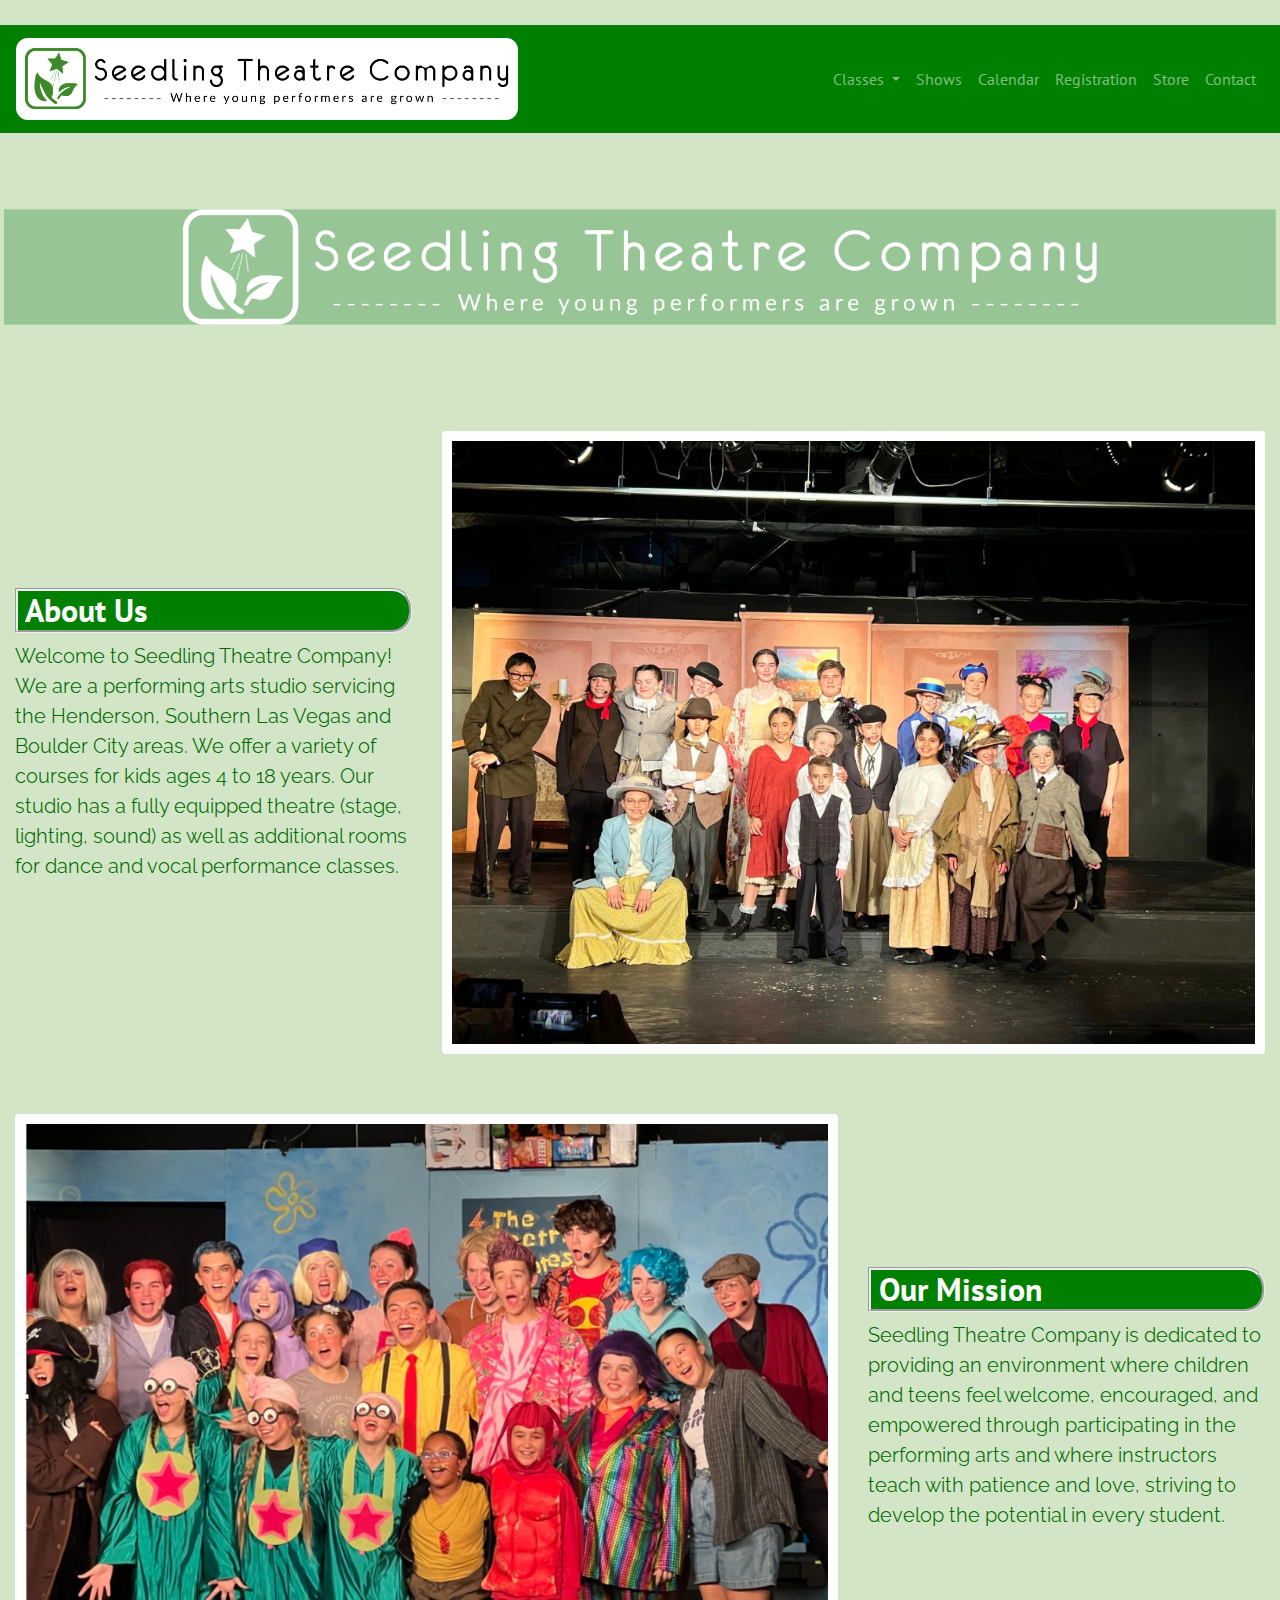
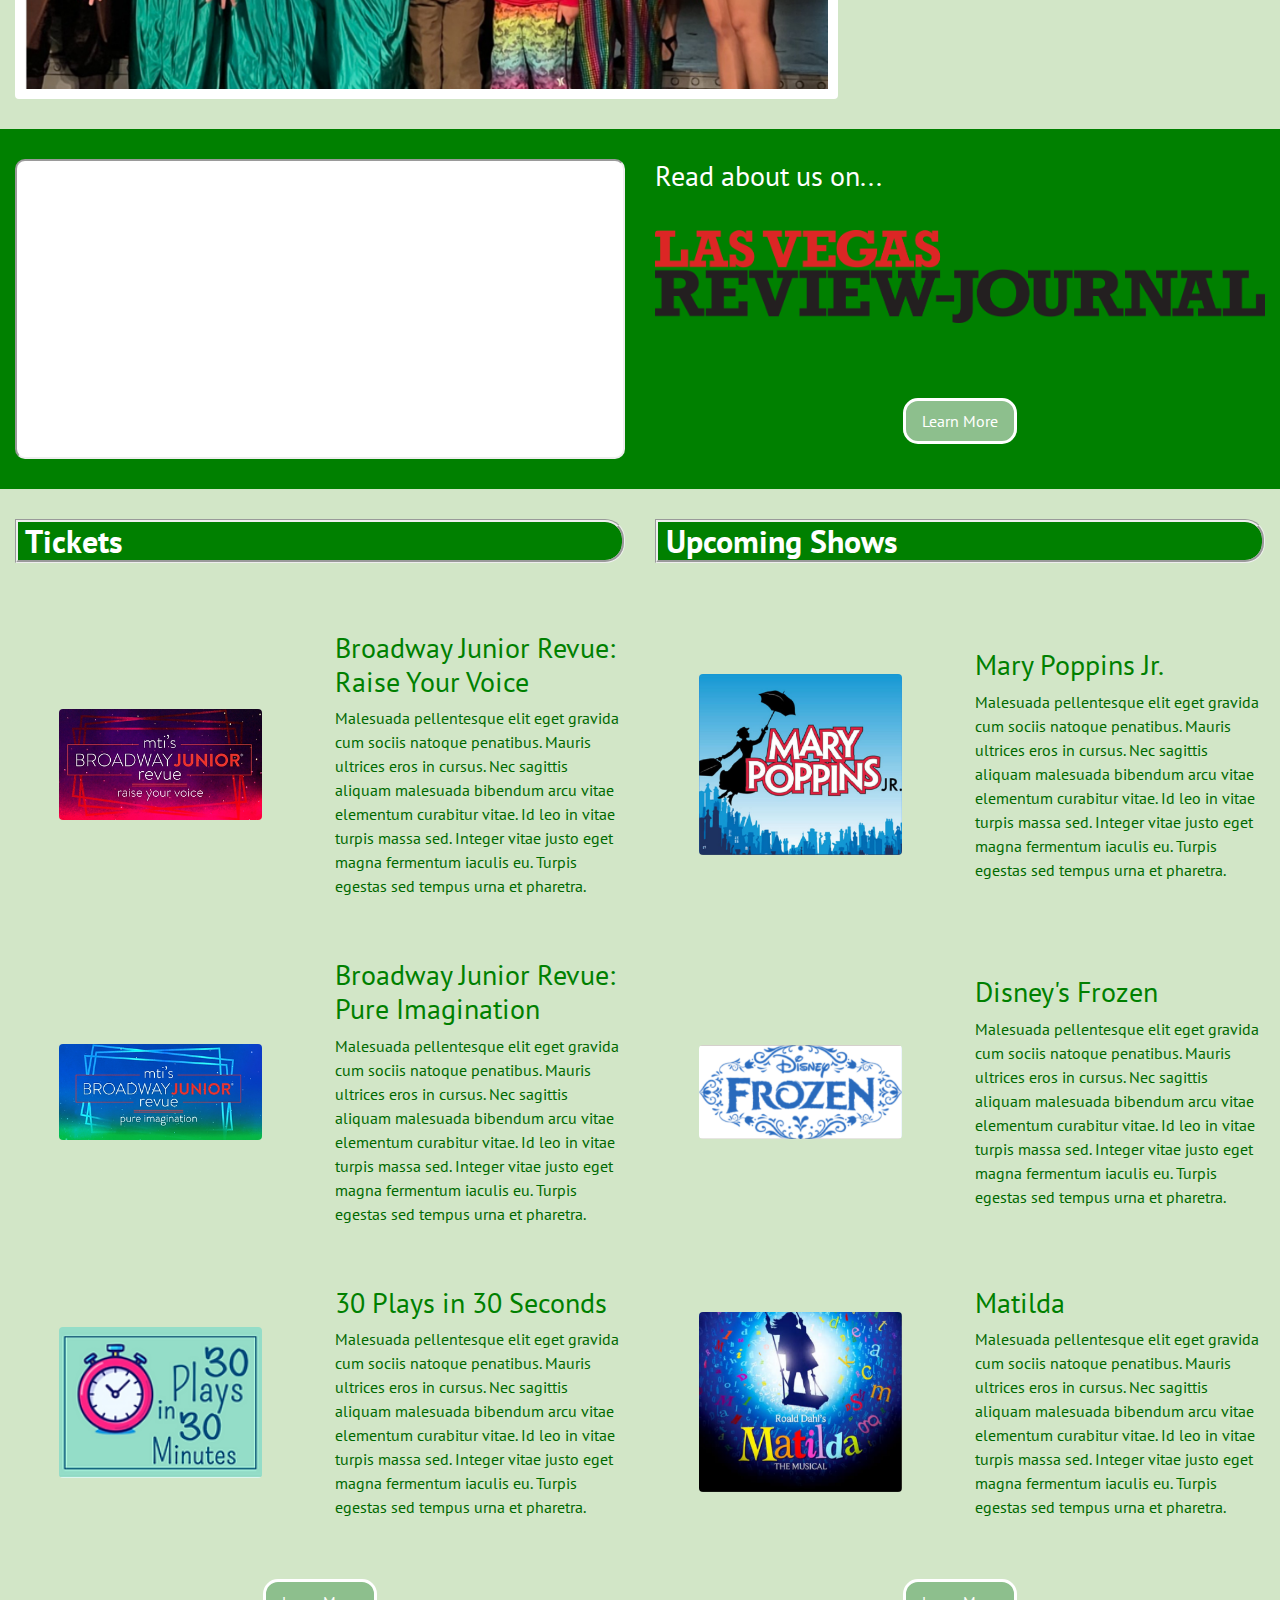
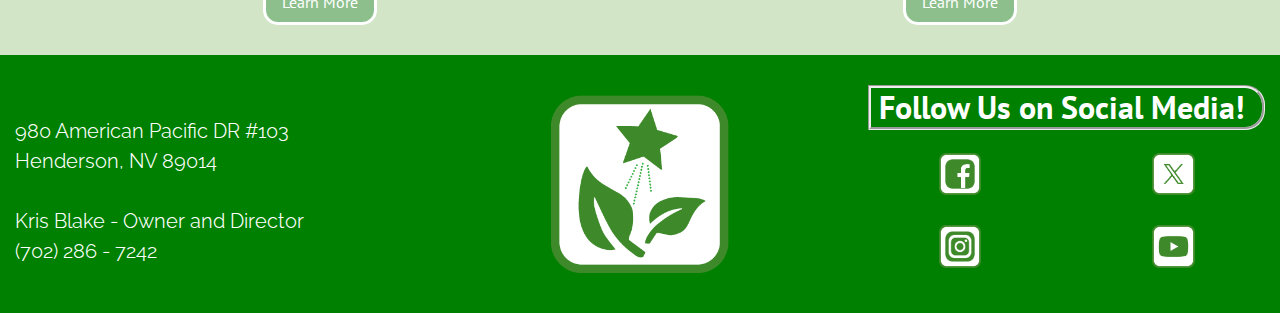
==== html/index.html @ d9cfb404 "Add files via upload" ====
<!DOCTYPE html>
<html lan="en">
    <head>
        <meta charset="utf-8">
        <meta name="viewport" content="width=device-width, initial-scale=1">
            <link rel="stylesheet" href="https://maxcdn.bootstrapcdn.com/bootstrap/4.5.0/css/bootstrap.min.css">
            <link rel="stylesheet" href="../css/stylesheet.css">
            <link rel="preconnect" href="https://fonts.googleapis.com">
            <link rel="preconnect" href="https://fonts.gstatic.com" crossorigin>
            <link href="https://fonts.googleapis.com/css2?family=PT+Sans:ital,wght@0,400;0,700;1,400;1,700&family=Raleway:ital,wght@0,100..900;1,100..900&display=swap" rel="stylesheet">
            <link rel="stylesheet" href="../css/font-awesome.min.css">
            <script src="https://ajax.googleapis.com/ajax/libs/jquery/3.5.1/jquery.min.js"></script>
            <script src="https://cdnjs.cloudflare.com/ajax/libs/popper.js/1.16.0/umd/popper.min.js"></script>
            <script src="https://maxcdn.bootstrapcdn.com/bootstrap/4.5.0/js/bootstrap.min.js"></script>
            <link rel="stylesheet" href="https://stackpath.bootstrapcdn.com/font-awesome/4.7.0/css/font-awesome.min.css" integrity="sha384-wvfXpqpZZVQGK6TAh5PVlGOfQNHSoD2XbE+QkPxCAFlNEevoEH3Sl0sibVcOQVnN" crossorigin="anonymouus">
    </head>

    <body>

        <nav class="navbar navbar-expand-lg navbar-dark" style="background-color: #008000; flex-wrap: nowrap">
            <a class="navbar-brand" href="../html/index.html"><img src="../images/HeaderLogo.png" class="rounded float-left" width="65%" style="overflow: hidden !important"></a>
                <button class="navbar-toggler" type="button" data-toggle="collapse" data-target="#navbarNav" aria-controls="navbarNav" aria-expanded="false" aria-label="Toggle navigation" style="overflow: visible!important">
                    <span class="navbar-toggler-icon"></span>
                </button>
            <div class="collapse navbar-collapse" id="navbarNav">
                <ul class="navbar-nav">
                    <li class="nav-item dropdown">
                        <a class="nav-link dropdown-toggle" href="#" id="navbarDropdownMenuLink" data-toggle="dropdown" aria-haspopup="true" aria-expanded="false" style="overflow: visible!important">
                        Classes
                        </a>
                        <div class="dropdown-menu" aria-labelledby="navbarDropdownMenuLink">
                        <a class="dropdown-item" href="#">Musical Theatre</a>
                        <a class="dropdown-item" href="#">Acting</a>
                        <a class="dropdown-item" href="#">Vocal Performance</a>
                        <a class="dropdown-item" href="#">Summer Camps</a>
                        </div>
                    </li>
                    <li class="nav-item">
                        <a class="nav-link" href="#">Shows</a>
                    </li>
                    <li class="nav-item">
                        <a class="nav-link" href="../html/calendar.html">Calendar</a>
                    </li>
                    <li class="nav-item">
                        <a class="nav-link" href="#">Registration</a>
                    </li>
                    <li class="nav-item">
                        <a class="nav-link" href="../html/store.html">Store</a>
                    </li>
                    <li class="nav-item">
                        <a class="nav-link" href="#">Contact</a>
                    </li>
                </ul>
            </div>
        </nav>

        
        
        
        <div class="container-fluid">
            
            
            <div class="row align-items-center">
                <img src="../images/Banner.png" class="rounded mx-auto d-block" width="100%">
            </div>
            <div class="row align-items-center">
                <div class="col-sm-4">
                    <h2>&nbsp;About Us</h2>
                    <p>Welcome to Seedling Theatre Company! We are a performing arts studio servicing the Henderson, Southern Las Vegas and Boulder City areas. We offer a variety of courses for kids ages 4 to 18 years. Our studio has a fully equipped theatre (stage, lighting, sound) as well as additional rooms for dance and vocal performance classes.</p>
                </div>
                <div class="col-sm-8"><img src="../images/Home1.jpg" class="rounded mx-auto d-block"></div>
            </div>
            <div class="row align-items-center">
                <div class="col-sm-8"><img src="../images/Home2.jpg" class="rounded mx-auto d-block"></div>
                <div class="col-sm-4">
                    <h2>&nbsp;Our Mission</h2>
                    <p>Seedling Theatre Company is dedicated to providing an environment where children and teens feel welcome, encouraged, and empowered through participating in the performing arts and where instructors teach with patience and love, striving to develop the potential in every student.</p>
                </div>
            </div>
            
            
            
            <div class="row" style="background-color: #008000;">
                <div class="col d-flex justify-content-center" style="background-color: #008000;" >
                    <iframe class="embed-responsive-item" src="https://www.youtube.com/embed/NIrzW6B-Low?si=Z07q18YzSSXE4tzK" allowfullscreen width="100%" height="300px" style="border-radius:10px;background:#ffffff;padding:10px;"></iframe>
                </div>
                <div class="col" style="background-color: #008000;">
                    <h3 style="color: white;">Read about us on...</h3>
                    <div class="w-100" style="background-color: #008000;"></div>
                       <img src="../images/ReviewJournalLogo.png" class="rounded mx-auto d-block" width="100%" >
                    <div class="w-100" style="background-color: #008000;"></div>
                    <div class="w-100" style="background-color: #008000;"></div>
                    <div class="col d-flex justify-content-center" style="background-color: #008000;">
                        <a class="nav-link" href="#">Learn More</a>
                    </div>
                </div>
            </div>

            
            
            <div class="row align-items-center">
                <div class="col">
                    <h2>&nbsp;Tickets</h2>
                </div>
                <div class="col">
                    <h2>&nbsp;Upcoming Shows</h2>
                </div>
                <div class="w-100"></div>
                <div class="col d-flex justify-content-center">
                    <img src="../images/Show1.png" class="rounded mx-auto d-block" width="70%">
                </div>
                <div class="col">
                    <h3>Broadway Junior Revue: Raise Your Voice</h3>
                    <p3>Malesuada pellentesque elit eget gravida cum sociis natoque penatibus. Mauris ultrices eros in cursus. Nec sagittis aliquam malesuada bibendum arcu vitae elementum curabitur vitae. Id leo in vitae turpis massa sed. Integer vitae justo eget magna fermentum iaculis eu. Turpis egestas sed tempus urna et pharetra.</p3>
                </div>
                <div class="col d-flex justify-content-center">
                    <img src="../images/Show4.png" class="rounded mx-auto d-block" width="70%">
                </div>
                <div class="col">
                    <h3>Mary Poppins Jr.</h3>
                    <p3>Malesuada pellentesque elit eget gravida cum sociis natoque penatibus. Mauris ultrices eros in cursus. Nec sagittis aliquam malesuada bibendum arcu vitae elementum curabitur vitae. Id leo in vitae turpis massa sed. Integer vitae justo eget magna fermentum iaculis eu. Turpis egestas sed tempus urna et pharetra.</p3>
                </div>
                <div class="w-100"></div>
                <div class="col d-flex justify-content-center">
                    <img src="../images/Show2.png" class="rounded mx-auto d-block" width="70%">
                </div>
                <div class="col">
                    <h3>Broadway Junior Revue: Pure Imagination</h3>
                    <p3>Malesuada pellentesque elit eget gravida cum sociis natoque penatibus. Mauris ultrices eros in cursus. Nec sagittis aliquam malesuada bibendum arcu vitae elementum curabitur vitae. Id leo in vitae turpis massa sed. Integer vitae justo eget magna fermentum iaculis eu. Turpis egestas sed tempus urna et pharetra.</p3>
                </div>
                <div class="col d-flex justify-content-center">
                    <img src="../images/Show5.png" class="rounded mx-auto d-block" width="70%">
                </div>
                <div class="col">
                    <h3>Disney's Frozen</h3>
                    <p3>Malesuada pellentesque elit eget gravida cum sociis natoque penatibus. Mauris ultrices eros in cursus. Nec sagittis aliquam malesuada bibendum arcu vitae elementum curabitur vitae. Id leo in vitae turpis massa sed. Integer vitae justo eget magna fermentum iaculis eu. Turpis egestas sed tempus urna et pharetra.</p3>
                </div>
                <div class="w-100"></div>
                <div class="col d-flex justify-content-center">
                    <img src="../images/Show3.png" class="rounded mx-auto d-block" width="70%">
                </div>
                <div class="col">
                    <h3>30 Plays in 30 Seconds</h3>
                    <p3>Malesuada pellentesque elit eget gravida cum sociis natoque penatibus. Mauris ultrices eros in cursus. Nec sagittis aliquam malesuada bibendum arcu vitae elementum curabitur vitae. Id leo in vitae turpis massa sed. Integer vitae justo eget magna fermentum iaculis eu. Turpis egestas sed tempus urna et pharetra.</p3>
                </div>
                <div class="col d-flex justify-content-center">
                    <img src="../images/Show6.png" class="rounded mx-auto d-block" width="70%">
                </div>
                <div class="col">
                    <h3>Matilda</h3>
                    <p3>Malesuada pellentesque elit eget gravida cum sociis natoque penatibus. Mauris ultrices eros in cursus. Nec sagittis aliquam malesuada bibendum arcu vitae elementum curabitur vitae. Id leo in vitae turpis massa sed. Integer vitae justo eget magna fermentum iaculis eu. Turpis egestas sed tempus urna et pharetra.</p3>
                </div>
                <div class="w-100"></div>
                <div class="col d-flex justify-content-center">
                    <a class="nav-link" href="#">Learn More</a>
                </div>
                <div class="col d-flex justify-content-center">
                    <a class="nav-link" href="#">Learn More</a>
                </div>
            </div>
            
            
        </div>
        
        
        
        <footer>
            <div class="container-fluid" style="background-color: #008000;">
                <div class="row align-items-center" style="background-color: #008000;">
                    <div class="col" class="rounded mx-auto d-block" style="background-color: #008000;">
                        <p>
                        <br>980 American Pacific DR #103
                        <br>Henderson, NV 89014
                        <br>
                        <br>Kris Blake - Owner and Director
                        <br>(702) 286 - 7242
                        </p>
                    </div>
                    <div class="col" style="background-color: #008000;">
                        <img src="../images/FooterLogo.png" class="rounded mx-auto d-block" width="45%">
                    </div>
                    <div class="col" style="background-color: #008000;">

                        <h2>&nbsp;Follow Us on Social Media!</h2>

                        <div class="row align-items-center" style="background-color: #008000;">
                        <br><img src="../images/Facebook_logo.png" class="rounded mx-auto d-block" width="10%">
                        <br><img src="../images/X_logo.png" class="rounded mx-auto d-block" width="10%">
                        </div>
                        <div class="row align-items-center" style="background-color: #008000;">
                        <br><img src="../images/Instagram_logo.png" class="rounded mx-auto d-block" width="10%">
                        <br><img src="../images/Youtube_logo.png" class="rounded mx-auto d-block" width="10%">
                        </div>
                    </div>
                </div>
            </div>
        
        </footer>
        
        
    </body>




</html>
---- css/stylesheet.css ----
/* My Custom CSS */

// <uniquifier>: Use a unique and descriptive class name
// <weight>: Use a value from 100 to 900

.raleway-<uniquifier> {
  font-family: "Raleway", sans-serif;
  font-optical-sizing: auto;
  font-weight: <weight>;
  font-style: normal;
}

.pt-sans-regular {
    font-family: "PT Sans", sans-serif;
    font-weight: 400;
    font-style: normal;
    color: white;
}

.pt-sans-bold {
    font-family: "PT Sans", sans-serif;
    font-weight: 700;
    font-style: normal;
    color: white;
}

.pt-sans-regular-italic {
    font-family: "PT Sans", sans-serif;
    font-weight: 400;
    font-style: italic;
    color: white;
}

.pt-sans-bold-italic {
    font-family: "PT Sans", sans-serif;
    font-weight: 700;
    font-style: italic;
    color: white;
}

body {
    background-color: #D2E6C7;
    padding-top: 25px;
    font-family: "PT Sans", sans-serif;
}

p {
    font-size: 20px;
    font-family: "Raleway", sans-serif;
    font-optical-sizing: auto;
    font-weight: 350;
    font-style: normal;
}

.col-sm-4 p {
    color: #006900;
}

p3 {
    color: #006900;
}

container-fluid {
}

.row {
    background-color: #D2E6C7;
    color: #FFFFFF;
    padding-top: 15px;
    padding-bottom: 15px;

}

.row div {
    background-color: #D2E6C7;
    padding-top: 15px;
    padding-bottom: 15px;
}

.p-2 {
    width: 600px;
}

.col {
    align-items: center;
}

.col-sm-8 img {
    border: 10px solid #FFFFFF;
    width: 100%;
}

h2 {
    font-family: "PT Sans," sans-serif;
    font-style: bold;
    font-weight: 900;
    background-color: #008000;
    border-style: groove;
    border-top-right-radius: 20px;
    border-bottom-right-radius: 20px;
}

h3 {
    color: #008000;
}

nav {
    background-color: #008000;
}

#navbarNav {
    padding-left: 20px;
    float: right;
}

navbar-toggler {
    float: right;
    align-self: flex-end;
}

.navbar-nav {

}

.nav-item {
    color: white;
}

.container-fluid a {
    color: white;
    border-radius: 15px;
    border-style: solid;
    background-color: #8DBF8D;
    text-align: center;
    display: flex;
}

.container-fluid a:hover {
    color: #8DBF8D;
    border-radius: 15px;
    border-style: solid;
    background-color: white;
}

.footer {
    background-color: #008000;
    
}

.def-number-input {
    display: inline-flex;
    width: 80px;
    height: 60px;
    background-color: #9f9f9f;
    &, & * {
        box-sizing: border-box;
    }
}

.card {
    background-color: #008000!important;
    padding: 10px;
}

.card-body {
    background-color: #008000!important;
}


.card-body ul {
    background-color: #008000!important;
}

.card-body ul li {
    background-color: #008000!important;
}


































#cal .date-sticky {
  position: sticky;
  top: 185px;
  z-index: 99;
}

@media (min-width: 576px) {
  #cal .date-sticky {
    top: 94px;
  }
}

@media (min-width: 992px) {
  #cal .date-sticky {
    top: 183px;
  }
}

#cal .days-sticky {
  position: sticky;
  z-index: 10;
  top: 150px;
}

@media (min-width: 992px) {
  #cal .days-sticky {
    position: sticky;
    z-index: 10;
    top: 241px;
  }
}

#cal {
  line-height: 1.5;
}

@media (min-width: 768px) {
  #cal {
    position: relative;
    padding: 0;
    left: 4px;
    width: 100%;
  }
}

@media (min-width: 768px) {
  #cal .seven-cols .col-md-1, .seven-cols .col-sm-1, .seven-cols .col-lg-1 {
    width: 100%;
    max-width: 14.285714285714285714285714285714% !important;
    flex: none !important;
  }
}

@media (min-width: 992px) {
  #cal .seven-cols .col-md-1, .seven-cols .col-sm-1, .seven-cols .col-lg-1 {
    width: 14.285714285714285714285714285714%;
  }
}

@media (min-width: 1200px) {
  #cal .seven-cols .col-md-1, .seven-cols .col-sm-1, .seven-cols .col-lg-1 {
    width: 14.285714285714285714285714285714%;
  }
}

#cal .date-cont {
  background: #008000;
  height: calc(30px + 4vw);
    padding-bottom: 150px
}

@media (min-width: 992px) {
  #cal .date-cont {

    height: 56px;

    outline: solid .5px #343A40;
  }
}

#cal .day-blank {
  border: solid 1px black;
  background: #ebebeb;
  margin: -1px 0 0 -1px;
  min-height: 100%;
}

#cal .date {
  font-size: 22px;
  font-weight: 700;
  background: rgb(220,220,220);
  padding-left: 6px;
  margin-bottom: 0;
}

@media (min-width: 768px) {
  #cal .date {
    font-size: 22px;
    font-weight: 700;
    background: rgb(220,220,220);
    padding-left: 6px;
    margin-bottom: 0;
  }
}

@media (min-width: 768px) {
  #cal .date {
    margin-bottom: 3px;
  }
}

#cal .day {
    border: solid 1px black;
    margin: -1px 0 0 -1px;
    min-height: 100%;
    padding: 0;
}

#cal .days p {
    font-size: 17px;
    font-weight: 700;
    color: white;
    margin-bottom: 0;
    padding: 8px 0 7px 0;
    background: rgb(88,88,88);
}

#cal .bg-week1 {
    background-color: #008000;
    font-family: "PT Sans", sans-serif;
}

#cal .bg-week2 {
    background-color: #c2e8b8;
    font-family: "PT Sans", sans-serif;
}

#cal .bg-week3 {
    background-color: #008000;
    font-family: "PT Sans", sans-serif;
}

#cal .bg-week4 {
    background-color: #c2e8b8;
    font-family: "PT Sans", sans-serif;
}

#cal .bg-week5 {
    background-color: #008000;
    font-family: "PT Sans", sans-serif;
}

#cal .bg-events {
    background: rgb(255,255,255);
    font-family: "PT Sans", sans-serif;
}

#cal .bg-closed {
    background: #e8e8e8;
}

@media (min-width: 768px) {
  #cal .bg-events {
    min-height: 135px;
      font-family: "PT Sans", sans-serif;
  }
}

#cal .event {
    font-size: 16px;
    margin: 5px;
    padding: 4px 5px;
    text-align: center;
    overflow: visible;
    border-radius: 5px;
    overflow: hidden;
    text-overflow: ellipsis;
    line-height: 1.3;
    font-family: "PT Sans", sans-serif;
}

@media (min-width: 768px) {
  #cal .event {
    font-size: 13px;
  }
}

@media (min-width: 992px) {
  #cal .event {
    font-size: 14px;
  }
}

@media (min-width: 1200px) {
  #cal .event {
    font-size: 16px;
  }
}

#cal .event-spec {
  font-size: 18px;
  font-weight: 700;
  line-height: 1.2;
  border-radius: 5px;
  margin: 6px;
  padding: 4px;
}

@media (min-width: 768px) {
  #cal .ext-next; {
    content: " ";
    display: block;
    position: absolute;
    top: 38px;
    right: -11px;
    background-color: inherit;
    z-index: 2;
    padding: 4px 8px;
    white-space: pre;
  }
}

@media (min-width: 768px) {
  #cal .ext-prev:before {
    content: " ";
    display: block;
    position: absolute;
    top: 38px;
    left: -11px;
    background-color: inherit;
    z-index: 2;
    padding: 4px 8px;
    white-space: pre;
  }
}

#year {
  position: relative;
  font-size: calc(8px + 3vw);
  width: 100%;
  white-space: nowrap;
  /*top: .3vw;*/
}

@media (min-width: 576px) {
  #year {
    font-size: 28px;
    top: 0px;
  }
}

#cal .special-date {
  padding: 12px;
  color: white;
  background: #ff0000;
  border-radius: 4px;
  font-size: 40px;
  font-weight: 700;
  line-height: 26px;
  width: 70px;
}

#cal .special-dates {
  padding: 12px;
  color: white;
  background: #ff0000;
  border-radius: 4px;
  font-size: 40px;
  font-weight: 700;
  line-height: 26px;
  width: 140px;
}

#cal .border-bot {
  border-bottom: solid 15px rgba(0,0,0,0.1);
}

#cal h2, .h2 {
  font-size: calc(22px + 1.1vw);
  font-weight: 800;
}

@media screen and (min-width:1600px) {
  #cal h2, .h2 {
    font-size: 40px;
  }
}

#cal h4, .h4 {
  font-size: calc(16px + .9vw);
  font-weight: 800;
}

@media screen and (min-width:1600px) {
  #cal h4, .h4 {
    font-size: 30px;
  }
}

#cal h5, .h5 {
  font-size: calc(12px + .8vw);
  font-weight: 600;
}

@media screen and (min-width:1600px) {
  #cal h5, .h5 {
    font-size: 24px;
  }
}

#cal a {
  text-decoration: none;
  transition: all .3s;
}

.se {
  scroll-margin: 220px;
}

@media (min-width: 576px) {
  .se {
    scroll-margin: 160px;
  }
}

@media (min-width: 768px) {
  .se {
    scroll-margin: 200px;
  }
}

@media (min-width: 992px) {
  .se {
    scroll-margin: 290px;
  }
}
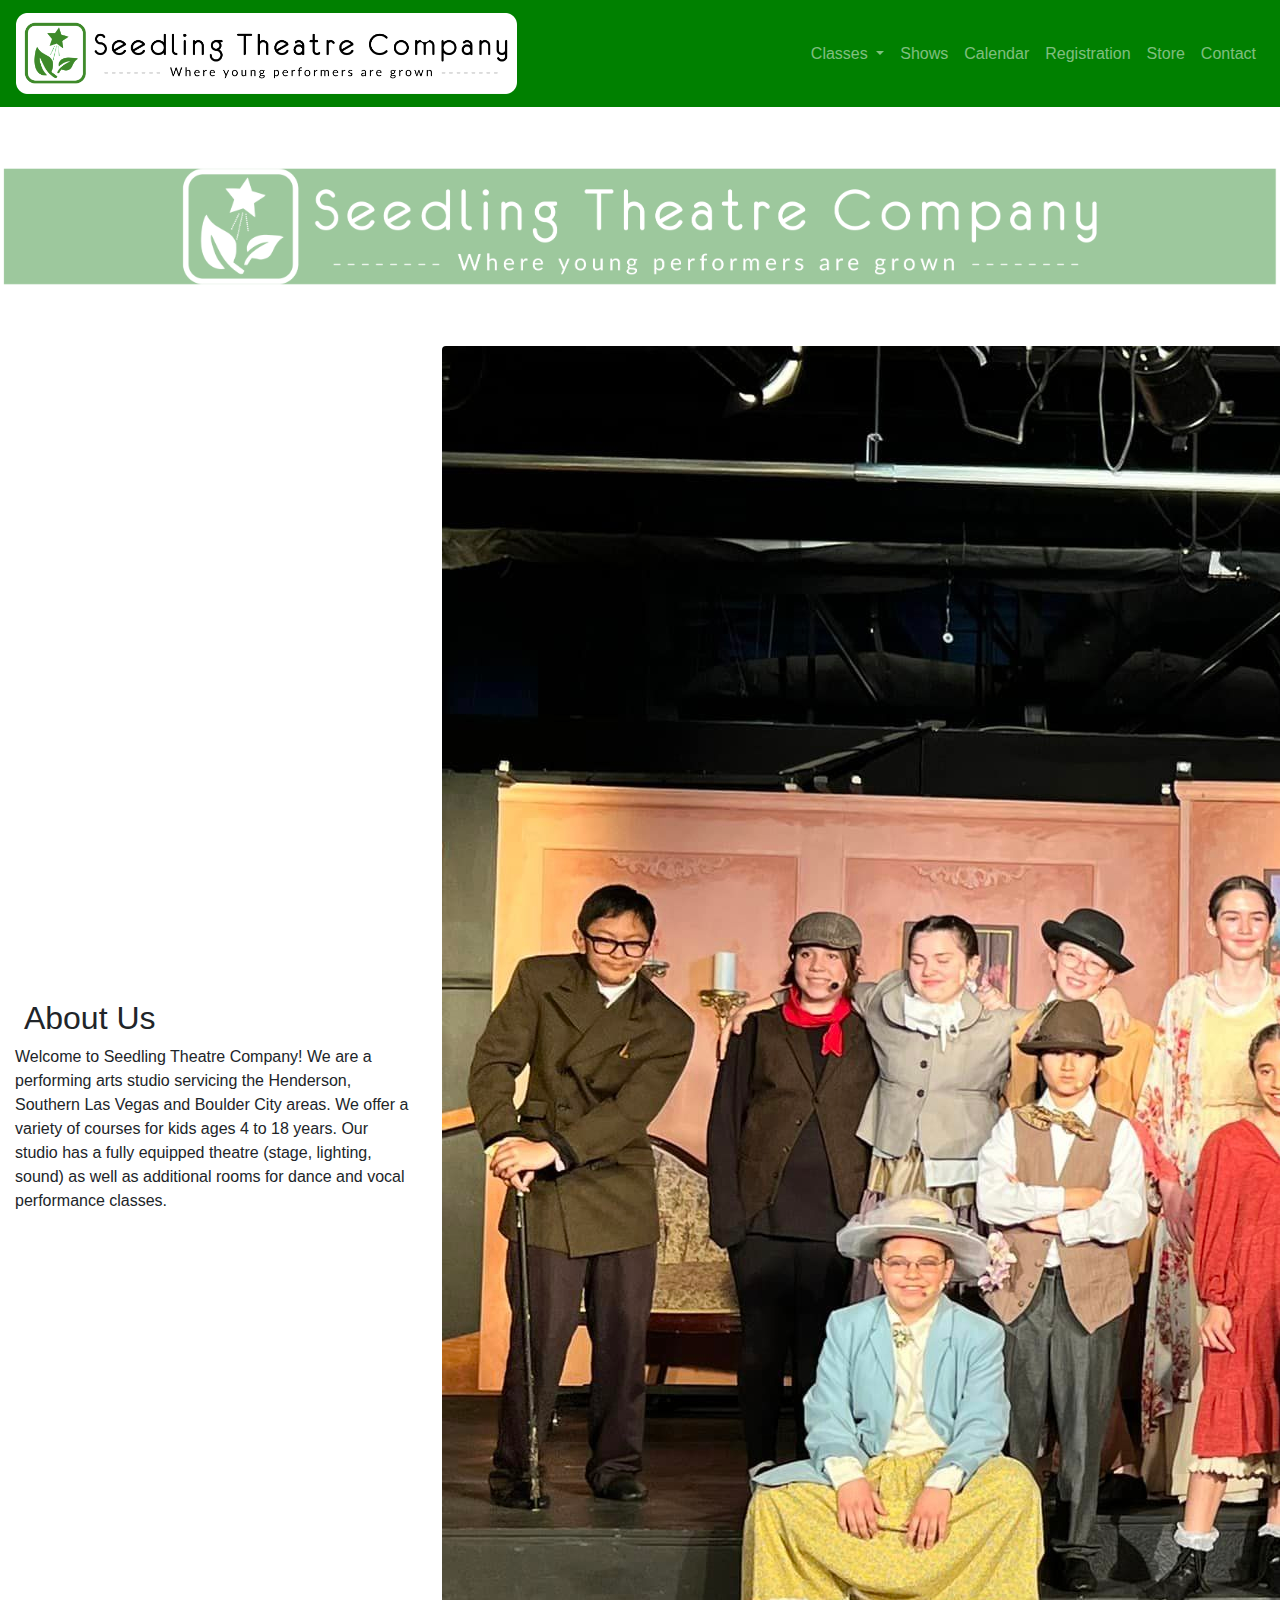
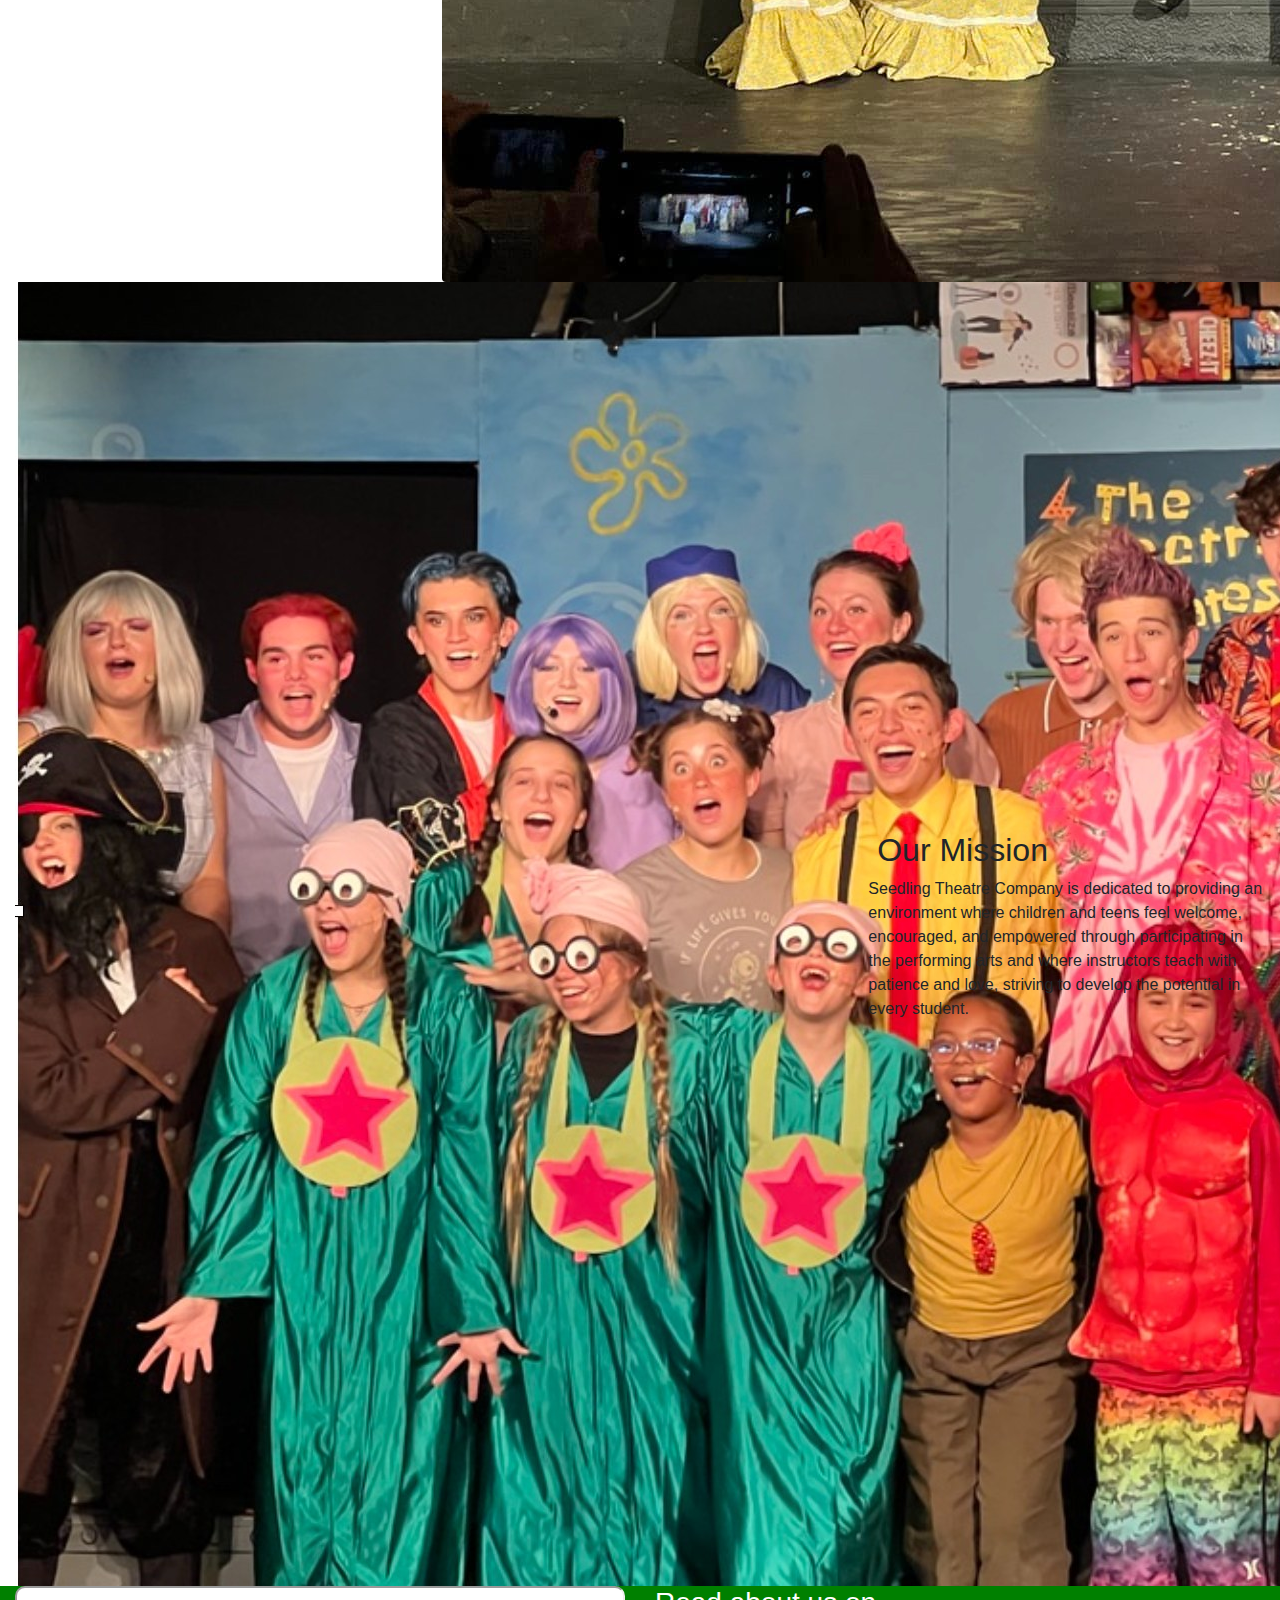
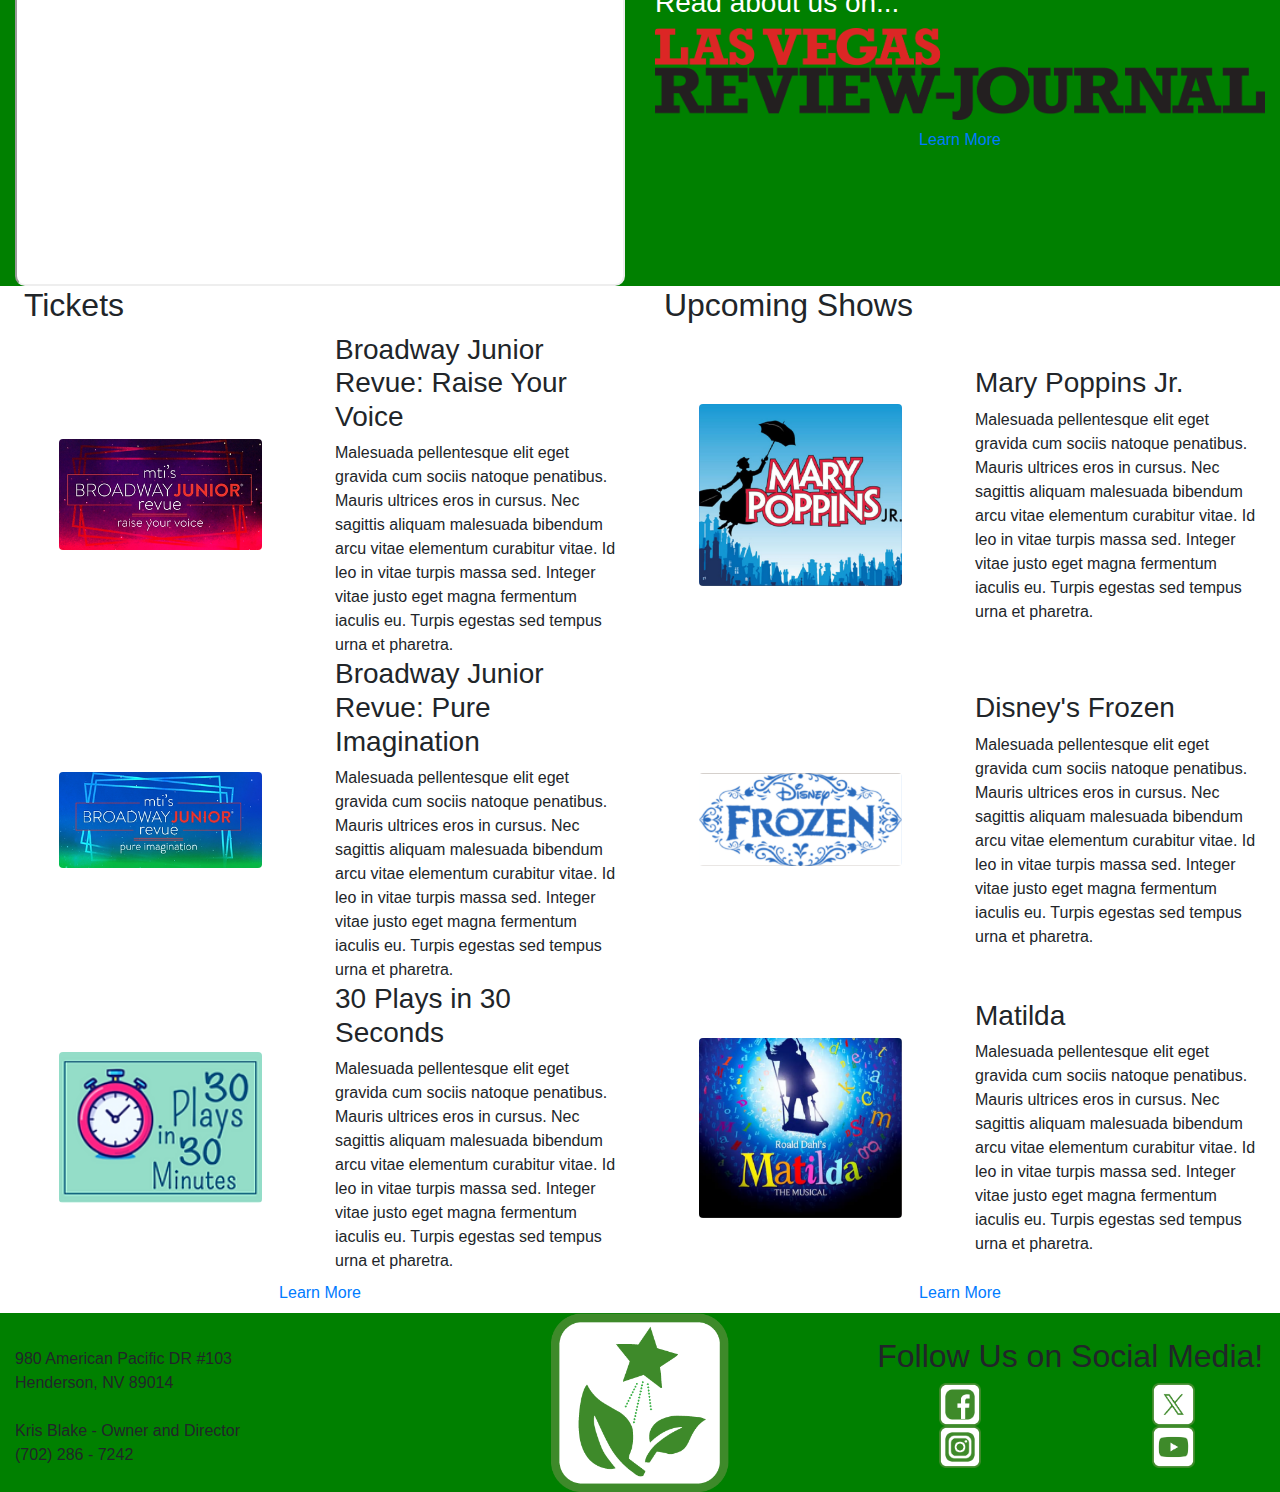
==== commit fb988f8a: "Update index.html" ====
--- a/html/index.html
+++ b/html/index.html
@@ -4,7 +4,7 @@
         <meta charset="utf-8">
         <meta name="viewport" content="width=device-width, initial-scale=1">
             <link rel="stylesheet" href="https://maxcdn.bootstrapcdn.com/bootstrap/4.5.0/css/bootstrap.min.css">
-            <link rel="stylesheet" href="../css/stylesheet.css">
+            <link rel="stylesheet" href="stylesheet.css">
             <link rel="preconnect" href="https://fonts.googleapis.com">
             <link rel="preconnect" href="https://fonts.gstatic.com" crossorigin>
             <link href="https://fonts.googleapis.com/css2?family=PT+Sans:ital,wght@0,400;0,700;1,400;1,700&family=Raleway:ital,wght@0,100..900;1,100..900&display=swap" rel="stylesheet">
@@ -203,4 +203,4 @@
 
 
 
-</html>+</html>
